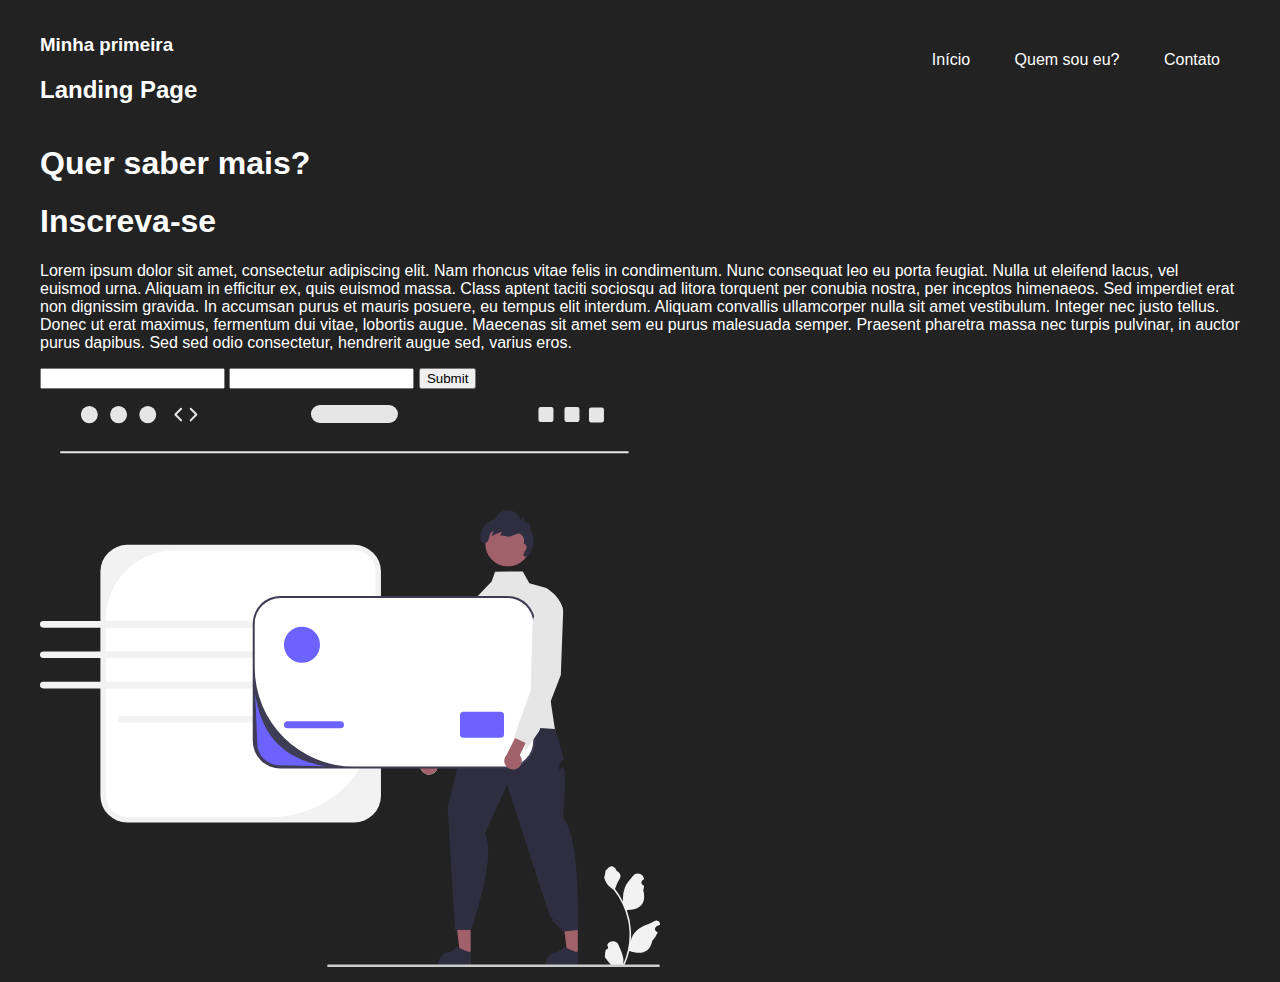
==== projeto1/continuação/págiina web estilizada/index.html @ 3a09289f "Add files via upload" ====
<html lang ="pt-br">


    <head>
        <meta charset="utf-8">
        <title>Primeira Landing Page</title>
        <link href="./style_css/style.css"rel="stylesheet">

    </head>
        <body>
            <header>
                <div>
                    <h3>Minha primeira</h3>
                    <h2>Landing Page</h2>
                    </div>
                <div>
                    <ul>
                        <li>Início</li>
                        <li>Quem sou eu?</li>
                        <li>Contato</li>
                    </ul>
                </div>
            </header> 
                    <main>
                            <div>
                                <h1>Quer saber mais?</h1>
                                <h1>Inscreva-se</h1>
                            </div>
                                <p>
                                    Lorem ipsum dolor sit amet, consectetur adipiscing elit. Nam rhoncus vitae felis in condimentum. Nunc consequat leo eu porta feugiat. Nulla ut eleifend lacus, vel euismod urna. Aliquam in efficitur ex, quis euismod massa. Class aptent taciti sociosqu ad litora torquent per conubia nostra, per inceptos himenaeos. Sed imperdiet erat non dignissim gravida. In accumsan purus et mauris posuere, eu tempus elit interdum. Aliquam convallis ullamcorper nulla sit amet vestibulum. Integer nec justo tellus. Donec ut erat maximus, fermentum dui vitae, lobortis augue. Maecenas sit amet sem eu purus malesuada semper. Praesent pharetra massa nec turpis pulvinar, in auctor purus dapibus. Sed sed odio consectetur, hendrerit augue sed, varius eros.
                                </p>
                            </div>
                                    <div>
                                        <form>
                                            <input type="text">
                                            <input type="email">
                                            <input type="submit">
                                        </form>                
                                    </div>
                                        <div>
                                            <img src="./imagem/undraw_pay_online_re_aqe6.svg" alt="imagem">
                                        </div>
                        </main>

            
            

           </body> 



</html>
---- projeto1/continuação/págiina web estilizada/style_css/style.css ----
body{
    background-color:rgb(34, 34, 34);
    color: white;
    font-family: 'Segoe UI', Tahoma, Geneva, Verdana, sans-serif;
    max-width: 1200px;
    margin: 0 auto;
    padding: 15px;
}
header{
    display: flex;
    flex-direction: row;
    justify-content: space-between;
}
li{
    display: inline-block;
    margin: 20px;
}
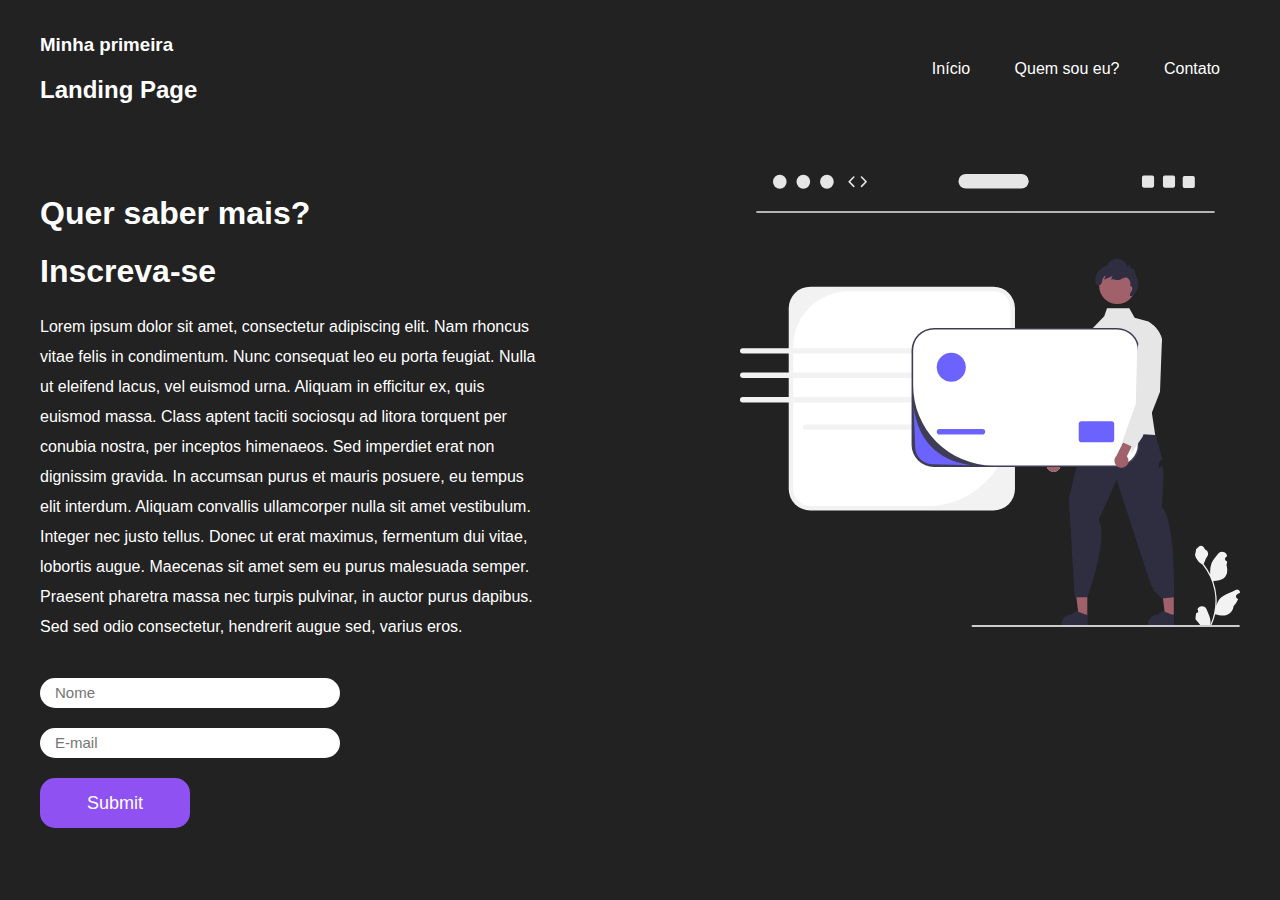
==== commit de4ec377: "Add files via upload" ====
--- a/projeto1/continuação/págiina web estilizada/index.html
+++ b/projeto1/continuação/págiina web estilizada/index.html
@@ -15,37 +15,30 @@
                     </div>
                 <div>
                     <ul>
-                        <li>Início</li>
-                        <li>Quem sou eu?</li>
-                        <li>Contato</li>
+                        <a href="#"><li>Início</li></a>
+                        <a href="#"><li>Quem sou eu?</li></a>
+                        <a href="#"><li>Contato</li></a>
                     </ul>
                 </div>
             </header> 
-                    <main>
-                            <div>
-                                <h1>Quer saber mais?</h1>
-                                <h1>Inscreva-se</h1>
-                            </div>
-                                <p>
-                                    Lorem ipsum dolor sit amet, consectetur adipiscing elit. Nam rhoncus vitae felis in condimentum. Nunc consequat leo eu porta feugiat. Nulla ut eleifend lacus, vel euismod urna. Aliquam in efficitur ex, quis euismod massa. Class aptent taciti sociosqu ad litora torquent per conubia nostra, per inceptos himenaeos. Sed imperdiet erat non dignissim gravida. In accumsan purus et mauris posuere, eu tempus elit interdum. Aliquam convallis ullamcorper nulla sit amet vestibulum. Integer nec justo tellus. Donec ut erat maximus, fermentum dui vitae, lobortis augue. Maecenas sit amet sem eu purus malesuada semper. Praesent pharetra massa nec turpis pulvinar, in auctor purus dapibus. Sed sed odio consectetur, hendrerit augue sed, varius eros.
-                                </p>
-                            </div>
-                                    <div>
-                                        <form>
-                                            <input type="text">
-                                            <input type="email">
-                                            <input type="submit">
-                                        </form>                
-                                    </div>
-                                        <div>
-                                            <img src="./imagem/undraw_pay_online_re_aqe6.svg" alt="imagem">
-                                        </div>
-                        </main>
-
-            
-            
-
-           </body> 
+            <main>
+                <div>
+                    <h1>Quer saber mais?</h1>
+                    <h1>Inscreva-se</h1>
+                    <p>
+                        Lorem ipsum dolor sit amet, consectetur adipiscing elit. Nam rhoncus vitae felis in condimentum. Nunc consequat leo eu porta feugiat. Nulla ut eleifend lacus, vel euismod urna. Aliquam in efficitur ex, quis euismod massa. Class aptent taciti sociosqu ad litora torquent per conubia nostra, per inceptos himenaeos. Sed imperdiet erat non dignissim gravida. In accumsan purus et mauris posuere, eu tempus elit interdum. Aliquam convallis ullamcorper nulla sit amet vestibulum. Integer nec justo tellus. Donec ut erat maximus, fermentum dui vitae, lobortis augue. Maecenas sit amet sem eu purus malesuada semper. Praesent pharetra massa nec turpis pulvinar, in auctor purus dapibus. Sed sed odio consectetur, hendrerit augue sed, varius eros.
+                    </p>
+                    <form>
+                        <input type="text" placeholder="Nome"><!--Mostra na caixa de texto o placeholder dos imputs-->
+                        <input type="email"placeholder="E-mail">
+                        <input id="btn-enviar" type="submit">
+                    </form>   
+                </div>
+                <div>
+                    <img src="./imagem/undraw_pay_online_re_aqe6.svg" alt="imagem">
+                </div>
+            </main>
+    </body> 
 
 
 
--- a/projeto1/continuação/págiina web estilizada/style_css/style.css
+++ b/projeto1/continuação/págiina web estilizada/style_css/style.css
@@ -10,9 +10,55 @@
     display: flex;
     flex-direction: row;
     justify-content: space-between;
+    align-items: center;
 }
 li{
     display: inline-block;
     margin: 20px;
 }
-
+a{
+    color: white;
+}
+a:hover{
+    color: rgb(143, 81, 243);
+}
+main{
+    display: flex;
+    flex-direction: row;
+    justify-content: space-between;
+    margin-top: 50px;
+}
+img{
+    width: 500px;
+}
+form{
+    display: flex;
+    flex-direction: column;
+    width: 60%;
+}
+p{
+    max-width: 500px;
+    line-height: 30px;
+}
+input{
+    margin-top: 20px;
+    height: 20px;
+    border-radius: 15px;
+    font-size: 15px;
+    padding: 15px;
+    border: none;
+}
+#btn-enviar{
+    background-color: rgb(143, 081, 241);
+    height: 50px;
+    width: 50%;
+    color: white;
+    font-size: large;
+}
+#btn-enviar:hover{
+    height: 50px;
+    cursor: pointer;
+    color: black;
+    background-color: rgb(196, 107, 255);
+    
+}